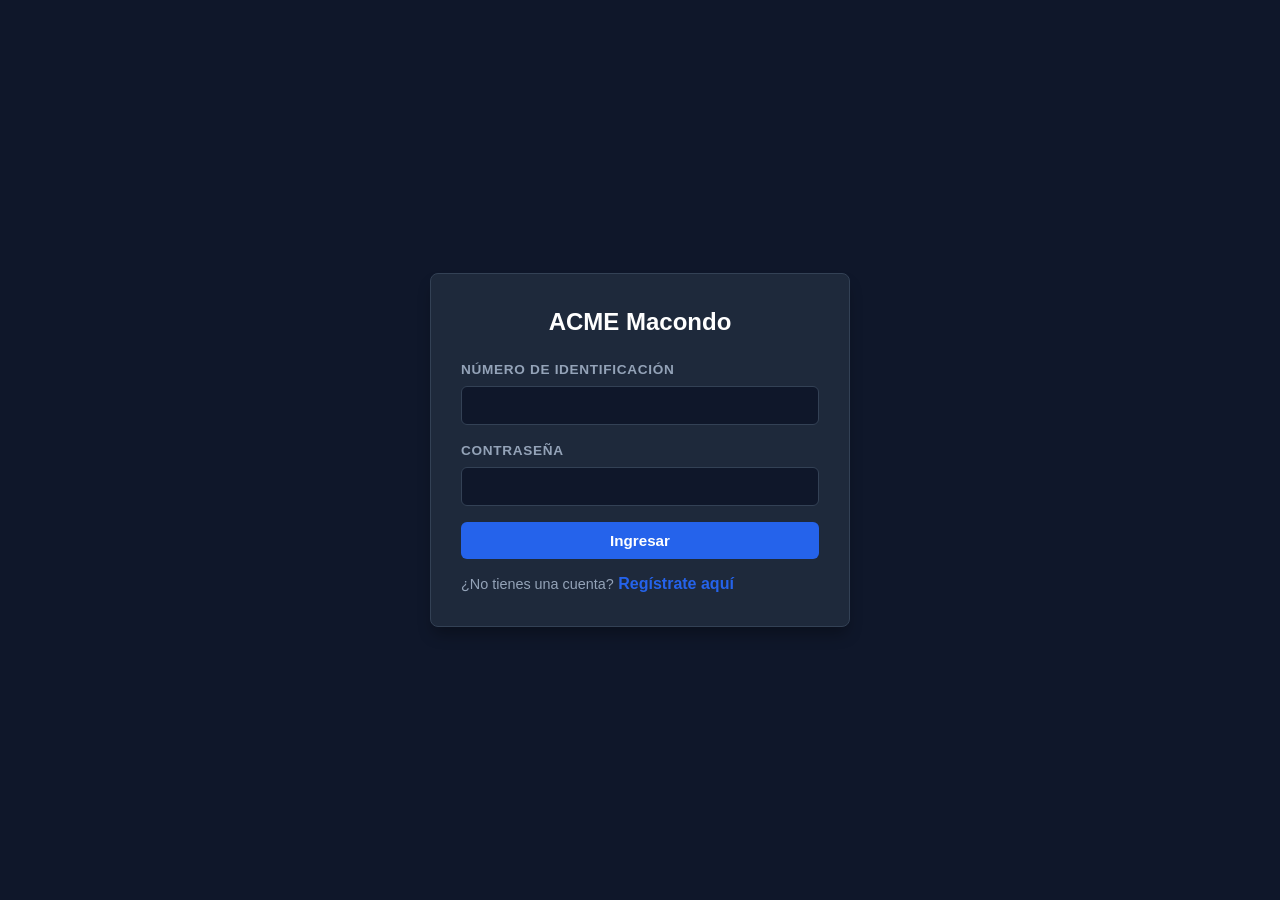
==== Gestión de producción – Acme Raymond Zabala/index.html @ 17f33c65 "Add files via upload" ====
<!DOCTYPE html>
<html lang="es">
<head>
    <meta charset="UTF-8">
    <title>ACME - Login</title>
    <link rel="stylesheet" href="css/styles.css">
</head>
<body>
    <div>
        <h2>ACME Macondo</h2>
        <form id="loginForm">
            <div>
                <label>Número de Identificación</label>
                <input type="text" id="loginId" required>
            </div>
            <div>
                <label>Contraseña</label>
                <input type="password" id="loginPass" required>
            </div>
            <button type="submit">Ingresar</button>
        </form>
        <div>
            <span>¿No tienes una cuenta?</span>
            <a href="registro.html">Regístrate aquí</a>
        </div>
    </div>
    <script src="js/config.js"></script>
    <script src="js/login.js"></script>
</body>
</html>
---- Gestión de producción – Acme Raymond Zabala/css/styles.css ----
:root {
    --primary: #2563eb;
    --primary-hover: #1d4ed8;
    --bg: #f8fafc;
    --card: #ffffff;
    --text: #1e293b;
    --text-muted: #64748b;
    --border: #cbd5e1;
    --danger: #ef4444;
    --success: #10b981;
}

* {
    box-sizing: border-box;
    margin: 0;
    padding: 0;
    font-family: 'Segoe UI', Tahoma, Geneva, Verdana, sans-serif;
}

body {
    background-color: var(--bg);
    color: var(--text);
    padding-bottom: 40px;
    line-height: 1.5;
}

body:not(:has(main-nav)) {
    background-color: #0f172a;
    display: flex;
    justify-content: center;
    align-items: center;
    min-height: 100vh;
    padding-bottom: 0;
}

body:not(:has(main-nav)) .card,
body:not(:has(main-nav)) > div {
    border: 1px solid #334155;
    background: #1e293b;
    color: #f8fafc;
    padding: 30px;
    border-radius: 8px;
    box-shadow: 0 10px 15px -3px rgba(0, 0, 0, 0.3);
    width: 100%;
    max-width: 420px;
}

body:not(:has(main-nav)) h2 {
    color: #ffffff;
    text-align: center;
    margin-bottom: 20px;
}

body:not(:has(main-nav)) label {
    color: #94a3b8;
}

body:not(:has(main-nav)) input {
    background-color: #0f172a;
    border-color: #334155;
    color: #ffffff;
}

body:not(:has(main-nav)) input:focus {
    border-color: var(--primary);
    outline: none;
}

body:not(:has(main-nav)) div > span {
    color: #94a3b8;
    display: inline-block;
    margin-top: 15px;
    font-size: 0.9rem;
}

.container {
    max-width: 1100px;
    margin: 20px auto;
    padding: 0 15px;
}

.grid {
    display: grid;
    grid-template-columns: repeat(auto-fit, minmax(320px, 1fr));
    gap: 20px;
}

.card {
    background: var(--card);
    padding: 24px;
    border-radius: 8px;
    box-shadow: 0 4px 6px -1px rgba(0, 0, 0, 0.05), 0 2px 4px -1px rgba(0, 0, 0, 0.03);
    margin-bottom: 20px;
}

h2, h3 {
    margin-bottom: 15px;
    font-weight: 600;
}

p {
    color: var(--text-muted);
    font-size: 0.95rem;
    margin-bottom: 20px;
}

.form-group, div > label + input, div > label + select {
    margin-bottom: 16px;
}

label {
    display: block;
    margin-bottom: 6px;
    font-weight: 600;
    font-size: 0.85rem;
    text-transform: uppercase;
    letter-spacing: 0.05em;
}

input, select {
    width: 100%;
    padding: 10px 12px;
    border: 1px solid var(--border);
    border-radius: 6px;
    font-size: 0.95rem;
    transition: border-color 0.2s, box-shadow 0.2s;
    background-color: #ffffff;
    color: var(--text);
}

input:focus, select:focus {
    border-color: var(--primary);
    box-shadow: 0 0 0 3px rgba(37, 99, 235, 0.15);
    outline: none;
}

/* --- BOTONES --- */
.btn, button[type="submit"], td button {
    display: inline-block;
    width: 100%;
    background-color: var(--primary);
    color: #ffffff;
    padding: 10px 16px;
    border: none;
    border-radius: 6px;
    cursor: pointer;
    font-weight: 600;
    font-size: 0.95rem;
    text-align: center;
    transition: background-color 0.2s;
}

.btn:hover, button[type="submit"]:hover {
    background-color: var(--primary-hover);
}

.btn-danger, .btn[onclick*="eliminar"], td button:nth-child(2) {
    background-color: var(--danger);
}

.btn-danger:hover, .btn[onclick*="eliminar"]:hover, td button:nth-child(2):hover {
    background-color: #dc2626;
}

td button {
    width: auto;
    padding: 6px 12px;
    font-size: 0.85rem;
    margin-right: 5px;
}

a {
    color: var(--primary);
    text-decoration: none;
    font-weight: 600;
}

a:hover {
    text-decoration: underline;
}

nav {
    background-color: #0f172a;
    padding: 15px 30px;
    display: flex;
    justify-content: space-between;
    align-items: center;
    color: #ffffff;
}

nav div:first-child {
    font-size: 1.2rem;
    letter-spacing: 0.05em;
}

nav div a {
    color: #94a3b8;
    margin: 0 10px;
    font-size: 0.95rem;
    transition: color 0.2s;
}

nav div a:hover, nav div a.active {
    color: #ffffff;
    text-decoration: none;
}

nav div a[href="index.html"] {
    color: var(--danger);
    font-weight: bold;
}

hr {
    border: 0;
    height: 1px;
    background: var(--border);
    margin: 25px 0;
}

/* --- TABLAS --- */
table, [border="1"] {
    width: 100%;
    border-collapse: collapse;
    margin-top: 15px;
    border: none !important;
}

th, td {
    padding: 12px 14px;
    text-align: left;
    border-bottom: 1px solid var(--border);
    font-size: 0.9rem;
}

th {
    background-color: #f1f5f9;
    color: #475569;
    font-weight: 600;
}

tr:hover {
    background-color: #f8fafc;
}

#resumen {
    background: #f1f5f9;
    padding: 16px;
    border-left: 4px solid var(--success);
    border-radius: 4px;
    font-size: 0.95rem;
    color: var(--text);
}
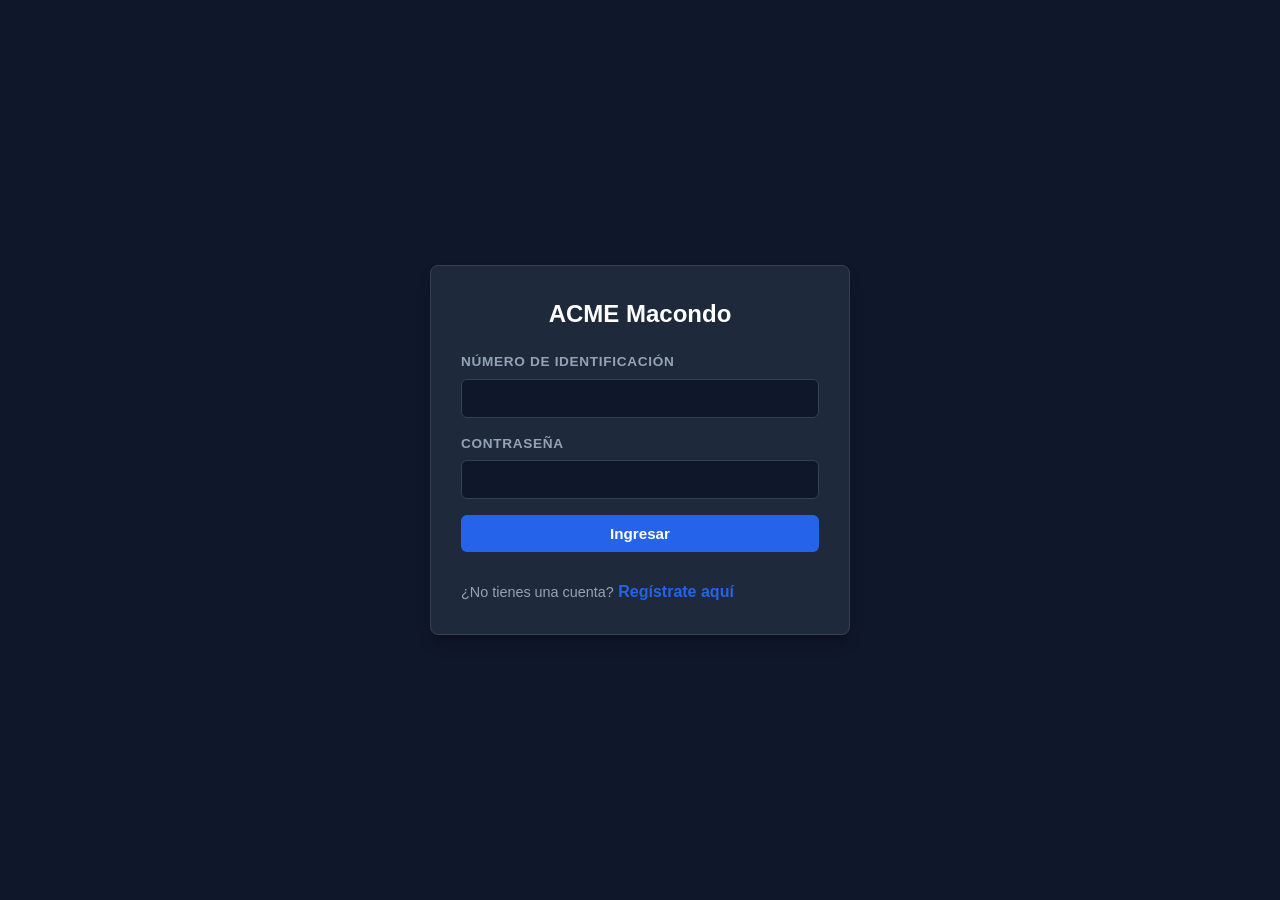
==== commit b4526ffc: "Terminado" ====
--- a/Gestión de producción – Acme Raymond Zabala/index.html
+++ b/Gestión de producción – Acme Raymond Zabala/index.html
@@ -2,29 +2,53 @@
 <html lang="es">
 <head>
     <meta charset="UTF-8">
-    <title>ACME - Login</title>
+    <title>ACME - Acceso</title>
     <link rel="stylesheet" href="css/styles.css">
 </head>
 <body>
     <div>
-        <h2>ACME Macondo</h2>
-        <form id="loginForm">
+        <h2 id="formTitle">ACME Macondo</h2>
+        <p id="formDescription" style="display: none;">Completa tus datos para crear tu cuenta y acceder directamente al sistema.</p>
+        
+        <form id="authForm">
             <div>
                 <label>Número de Identificación</label>
-                <input type="text" id="loginId" required>
+                <input type="text" id="authId" required>
             </div>
+            
+            <div id="registerFields" style="display: none;">
+                <div style="margin-bottom: 10px;">
+                    <label>Nombre Completo</label>
+                    <input type="text" id="regName">
+                </div>
+                <div style="margin-bottom: 10px;">
+                    <label>Cargo asignado</label>
+                    <select id="regRole">
+                        <option value="Administrador">Administrador</option>
+                        <option value="Operario">Operario</option>
+                        <option value="Supervisor">Supervisor</option>
+                    </select>
+                </div>
+            </div>
+
             <div>
                 <label>Contraseña</label>
-                <input type="password" id="loginPass" required>
+                <input type="password" id="authPass" required>
             </div>
-            <button type="submit">Ingresar</button>
+
+            <div id="confirmPassField" style="display: none; margin-bottom: 10px;">
+                <label>Confirmar Contraseña</label>
+                <input type="password" id="authPassConfirm">
+            </div>
+
+            <button type="submit" id="submitBtn">Ingresar</button>
         </form>
-        <div>
-            <span>¿No tienes una cuenta?</span>
-            <a href="registro.html">Regístrate aquí</a>
+        
+        <div style="margin-top: 15px;">
+            <span id="switchText">¿No tienes una cuenta?</span>
+            <a href="#" id="switchLink">Regístrate aquí</a>
         </div>
     </div>
-    <script src="js/config.js"></script>
     <script src="js/login.js"></script>
 </body>
 </html>
